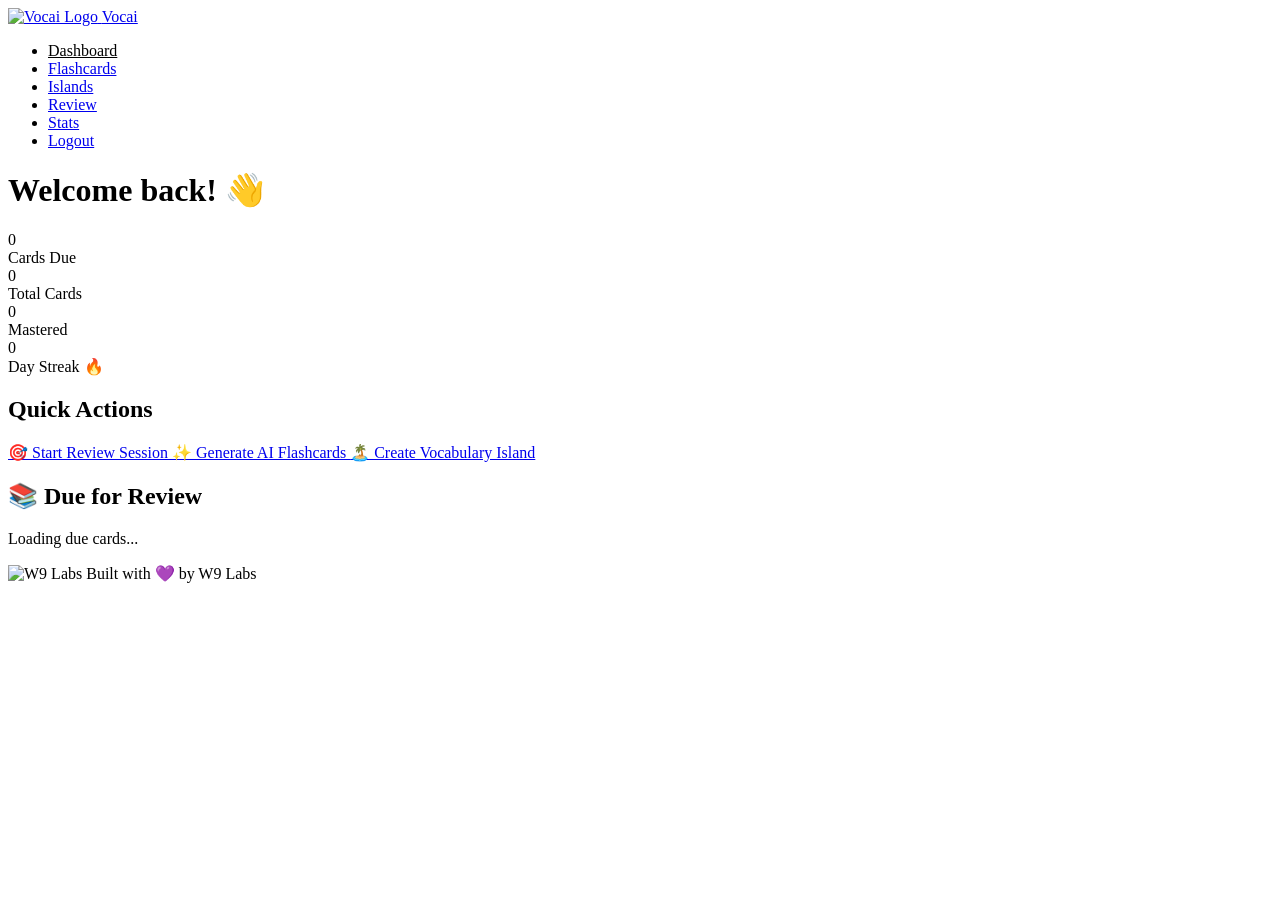
==== public/dashboard.html @ 8376a0ac "feat: Initial Vocai app - AI vocabulary learning with spaced repetition - Rust + Axum backend with N" ====
<!DOCTYPE html>
<html lang="en">
<head>
    <meta charset="UTF-8">
    <meta name="viewport" content="width=device-width, initial-scale=1.0">
    <meta name="description" content="Your Vocai dashboard — track vocabulary learning progress, start review sessions, and manage flashcards.">
    <meta name="robots" content="noindex, nofollow">
    <title>Dashboard — Vocai: Vocab+AI</title>
    <link rel="icon" type="image/svg+xml" href="/w9-logo/logo.svg">
    <link href="https://fonts.googleapis.com/css2?family=Space+Grotesk:wght@400;500;600;700&family=Inter:wght@300;400;500;600;700&family=JetBrains+Mono:wght@400;500;600&display=swap" rel="stylesheet">
    <link rel="stylesheet" href="/assets/css/vocai.css">
</head>
<body>
    <div class="page-wrapper">
        <!-- Navigation -->
        <nav class="nav">
            <div class="container nav__inner">
                <a href="/" class="nav__logo">
                    <img src="/w9-logo/workmark-transparent.svg" alt="Vocai Logo" />
                    <span>Vocai</span>
                </a>
                <ul class="nav__links">
                    <li><a href="/dashboard" class="nav__link" style="color: var(--secondary);">Dashboard</a></li>
                    <li><a href="/flashcards" class="nav__link">Flashcards</a></li>
                    <li><a href="/islands" class="nav__link">Islands</a></li>
                    <li><a href="/review" class="nav__link">Review</a></li>
                    <li><a href="/stats" class="nav__link">Stats</a></li>
                    <li><a href="/logout" class="btn btn--secondary btn--sm">Logout</a></li>
                </ul>
            </div>
        </nav>

        <!-- Dashboard -->
        <main>
            <div class="container">
                <h1>Welcome back! 👋</h1>
                
                <!-- Quick Stats -->
                <div class="grid grid--4col mb-xl">
                    <div class="stats-card">
                        <div class="stats-card__value" id="stat-due-cards">0</div>
                        <div class="stats-card__label">Cards Due</div>
                    </div>
                    <div class="stats-card">
                        <div class="stats-card__value" id="stat-total-cards">0</div>
                        <div class="stats-card__label">Total Cards</div>
                    </div>
                    <div class="stats-card">
                        <div class="stats-card__value" id="stat-mastered">0</div>
                        <div class="stats-card__label">Mastered</div>
                    </div>
                    <div class="stats-card">
                        <div class="stats-card__value" id="stat-streak">0</div>
                        <div class="stats-card__label">Day Streak 🔥</div>
                    </div>
                </div>

                <!-- Quick Actions -->
                <div class="card mb-xl">
                    <h2>Quick Actions</h2>
                    <div class="grid grid--3col mt-md">
                        <a href="/review" class="btn btn--primary btn--lg">
                            🎯 Start Review Session
                        </a>
                        <a href="/flashcards/new" class="btn btn--secondary btn--lg">
                            ✨ Generate AI Flashcards
                        </a>
                        <a href="/islands/new" class="btn btn--secondary btn--lg">
                            🏝️ Create Vocabulary Island
                        </a>
                    </div>
                </div>

                <!-- Due for Review -->
                <div class="card">
                    <h2>📚 Due for Review</h2>
                    <div id="due-cards-container" class="mt-md">
                        <p class="text-secondary">Loading due cards...</p>
                    </div>
                </div>
            </div>
        </main>

        <!-- Footer -->
        <footer class="footer">
            <div class="container footer__inner">
                <div class="footer__logo">
                    <img src="/w9-logo/workmark-transparent.svg" alt="W9 Labs" />
                    <span>Built with 💜 by W9 Labs</span>
                </div>
            </div>
        </footer>
    </div>

    <script>
        // Load dashboard stats
        document.addEventListener('DOMContentLoaded', async () => {
            try {
                const response = await fetch('/stats');
                const stats = await response.json();
                
                document.getElementById('stat-due-cards').textContent = stats.due_count || 0;
                document.getElementById('stat-total-cards').textContent = stats.total_cards || 0;
                document.getElementById('stat-mastered').textContent = stats.mastered_words || 0;
                document.getElementById('stat-streak').textContent = stats.current_streak || 0;
            } catch (error) {
                console.error('Failed to load stats:', error);
            }
        });
    </script>
</body>
</html>
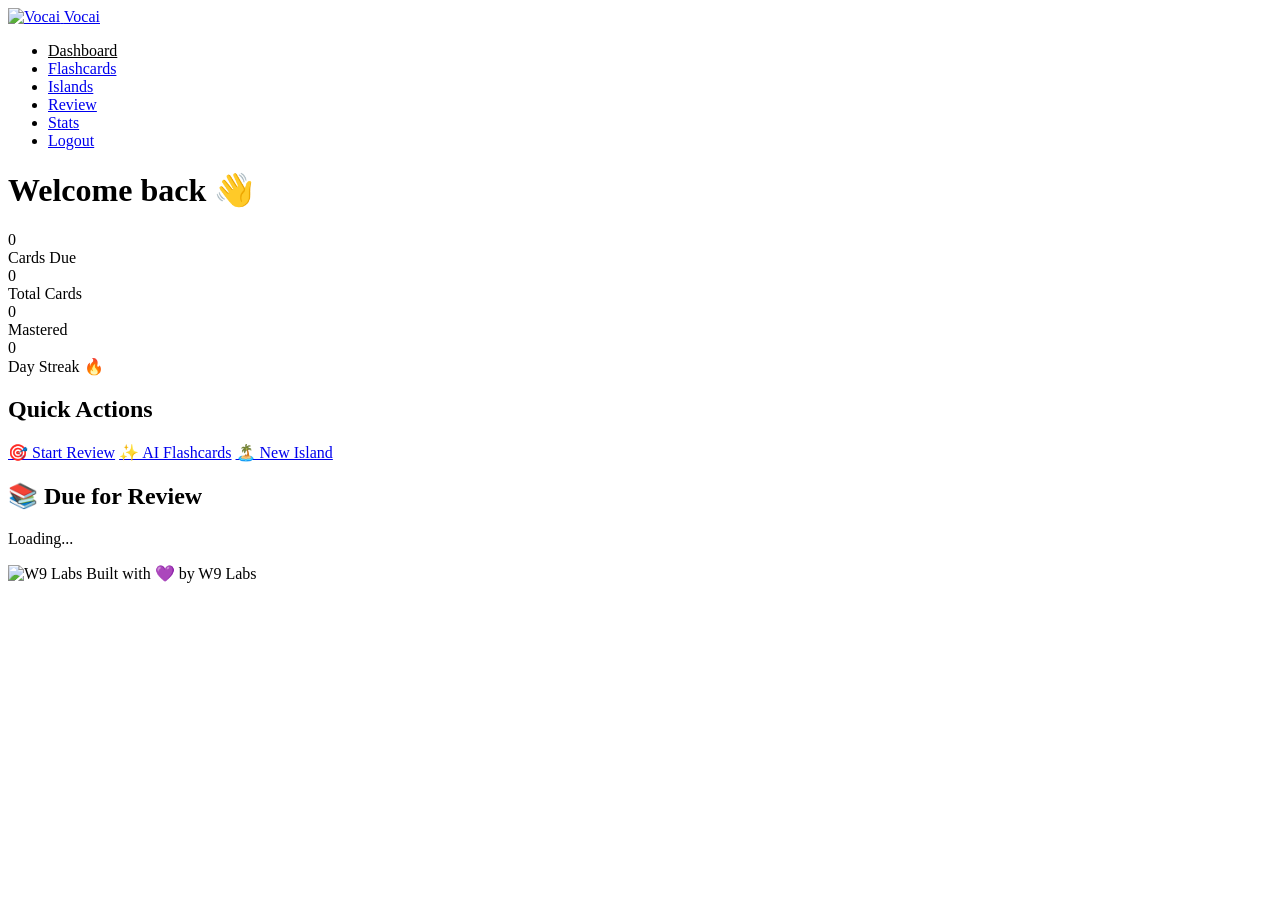
==== commit 26c202b6: "feat: complete UI/UX - all pages serve HTML, fix OAuth to match W9 Labs pattern, 2026 color palette " ====
--- a/public/dashboard.html
+++ b/public/dashboard.html
@@ -5,22 +5,21 @@
     <meta name="viewport" content="width=device-width, initial-scale=1.0">
     <meta name="description" content="Your Vocai dashboard — track vocabulary learning progress, start review sessions, and manage flashcards.">
     <meta name="robots" content="noindex, nofollow">
-    <title>Dashboard — Vocai: Vocab+AI</title>
+    <title>Dashboard — Vocai</title>
     <link rel="icon" type="image/svg+xml" href="/w9-logo/logo.svg">
     <link href="https://fonts.googleapis.com/css2?family=Space+Grotesk:wght@400;500;600;700&family=Inter:wght@300;400;500;600;700&family=JetBrains+Mono:wght@400;500;600&display=swap" rel="stylesheet">
     <link rel="stylesheet" href="/assets/css/vocai.css">
 </head>
 <body>
     <div class="page-wrapper">
-        <!-- Navigation -->
         <nav class="nav">
             <div class="container nav__inner">
                 <a href="/" class="nav__logo">
-                    <img src="/w9-logo/workmark-transparent.svg" alt="Vocai Logo" />
+                    <img src="/w9-logo/workmark-transparent.svg" alt="Vocai" />
                     <span>Vocai</span>
                 </a>
                 <ul class="nav__links">
-                    <li><a href="/dashboard" class="nav__link" style="color: var(--secondary);">Dashboard</a></li>
+                    <li><a href="/dashboard" class="nav__link" style="color:var(--secondary)">Dashboard</a></li>
                     <li><a href="/flashcards" class="nav__link">Flashcards</a></li>
                     <li><a href="/islands" class="nav__link">Islands</a></li>
                     <li><a href="/review" class="nav__link">Review</a></li>
@@ -30,58 +29,47 @@
             </div>
         </nav>
 
-        <!-- Dashboard -->
         <main>
             <div class="container">
-                <h1>Welcome back! 👋</h1>
-                
-                <!-- Quick Stats -->
+                <h1>Welcome back 👋</h1>
+
                 <div class="grid grid--4col mb-xl">
                     <div class="stats-card">
-                        <div class="stats-card__value" id="stat-due-cards">0</div>
+                        <div class="stats-card__value" id="stat-due" style="color:var(--warning)">0</div>
                         <div class="stats-card__label">Cards Due</div>
                     </div>
                     <div class="stats-card">
-                        <div class="stats-card__value" id="stat-total-cards">0</div>
+                        <div class="stats-card__value" id="stat-total" style="color:var(--primary-light)">0</div>
                         <div class="stats-card__label">Total Cards</div>
                     </div>
                     <div class="stats-card">
-                        <div class="stats-card__value" id="stat-mastered">0</div>
+                        <div class="stats-card__value" id="stat-mastered" style="color:var(--success)">0</div>
                         <div class="stats-card__label">Mastered</div>
                     </div>
                     <div class="stats-card">
-                        <div class="stats-card__value" id="stat-streak">0</div>
+                        <div class="stats-card__value" id="stat-streak" style="color:var(--voxel-yellow)">0</div>
                         <div class="stats-card__label">Day Streak 🔥</div>
                     </div>
                 </div>
 
-                <!-- Quick Actions -->
                 <div class="card mb-xl">
                     <h2>Quick Actions</h2>
                     <div class="grid grid--3col mt-md">
-                        <a href="/review" class="btn btn--primary btn--lg">
-                            🎯 Start Review Session
-                        </a>
-                        <a href="/flashcards/new" class="btn btn--secondary btn--lg">
-                            ✨ Generate AI Flashcards
-                        </a>
-                        <a href="/islands/new" class="btn btn--secondary btn--lg">
-                            🏝️ Create Vocabulary Island
-                        </a>
+                        <a href="/review" class="btn btn--primary btn--lg">🎯 Start Review</a>
+                        <a href="/flashcards/new" class="btn btn--secondary btn--lg">✨ AI Flashcards</a>
+                        <a href="/islands/new" class="btn btn--secondary btn--lg">🏝️ New Island</a>
                     </div>
                 </div>
 
-                <!-- Due for Review -->
                 <div class="card">
                     <h2>📚 Due for Review</h2>
-                    <div id="due-cards-container" class="mt-md">
-                        <p class="text-secondary">Loading due cards...</p>
+                    <div id="due-cards" class="mt-md">
+                        <p class="text-secondary">Loading...</p>
                     </div>
                 </div>
             </div>
         </main>
 
-        <!-- Footer -->
         <footer class="footer">
             <div class="container footer__inner">
                 <div class="footer__logo">
@@ -93,19 +81,14 @@
     </div>
 
     <script>
-        // Load dashboard stats
         document.addEventListener('DOMContentLoaded', async () => {
             try {
-                const response = await fetch('/stats');
-                const stats = await response.json();
-                
-                document.getElementById('stat-due-cards').textContent = stats.due_count || 0;
-                document.getElementById('stat-total-cards').textContent = stats.total_cards || 0;
-                document.getElementById('stat-mastered').textContent = stats.mastered_words || 0;
-                document.getElementById('stat-streak').textContent = stats.current_streak || 0;
-            } catch (error) {
-                console.error('Failed to load stats:', error);
-            }
+                const s = await (await fetch('/stats')).json();
+                document.getElementById('stat-due').textContent = s.due_count || 0;
+                document.getElementById('stat-total').textContent = s.total_cards || 0;
+                document.getElementById('stat-mastered').textContent = s.mastered_words || 0;
+                document.getElementById('stat-streak').textContent = s.current_streak || 0;
+            } catch(e) { console.error(e); }
         });
     </script>
 </body>
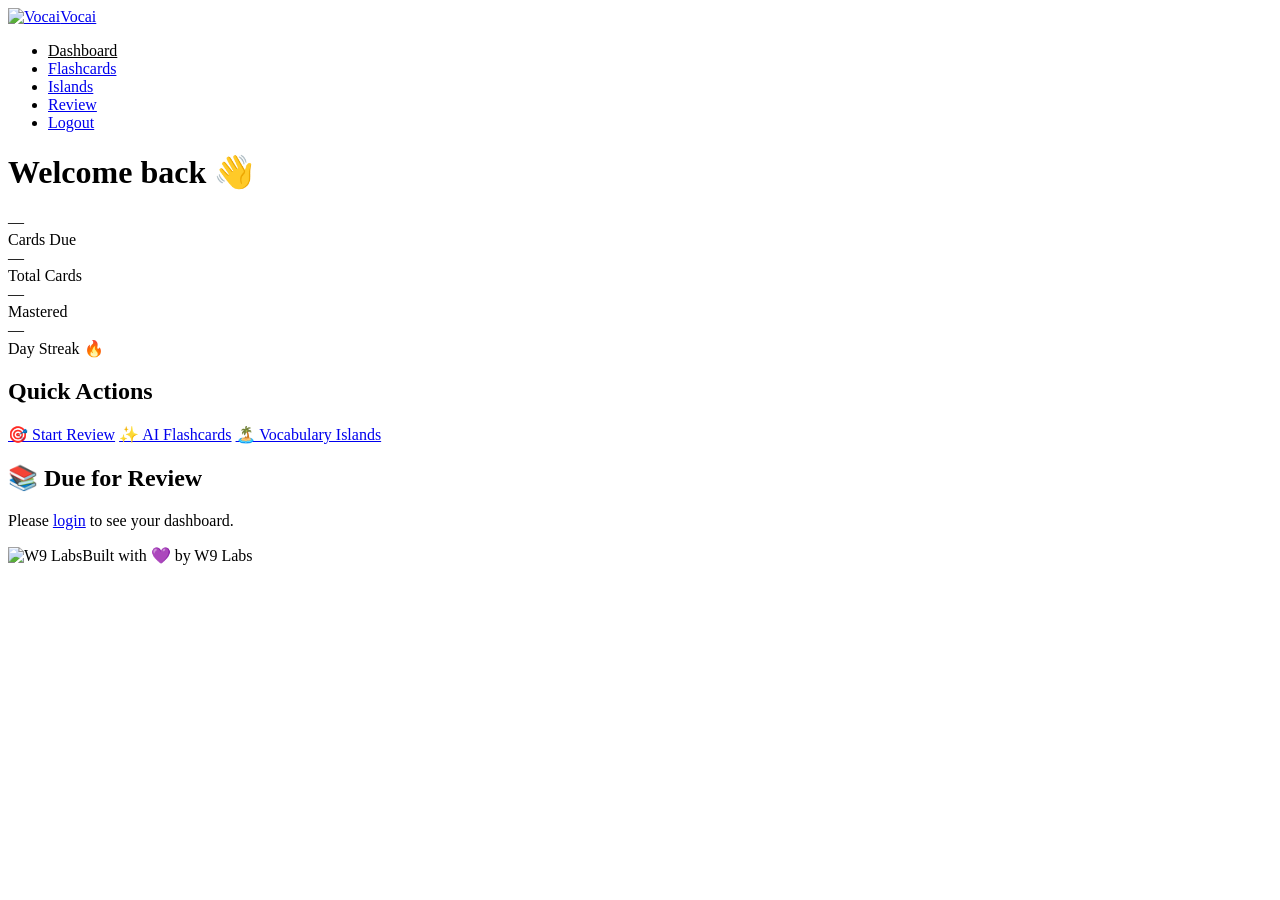
==== commit 50f377d7: "fix: save flashcards to DB, real stats from DB, fix dashboard loading - /flashcards/save now INSERT " ====
--- a/public/dashboard.html
+++ b/public/dashboard.html
@@ -3,8 +3,6 @@
 <head>
     <meta charset="UTF-8">
     <meta name="viewport" content="width=device-width, initial-scale=1.0">
-    <meta name="description" content="Your Vocai dashboard — track vocabulary learning progress, start review sessions, and manage flashcards.">
-    <meta name="robots" content="noindex, nofollow">
     <title>Dashboard — Vocai</title>
     <link rel="icon" type="image/svg+xml" href="/w9-logo/logo.svg">
     <link href="https://fonts.googleapis.com/css2?family=Space+Grotesk:wght@400;500;600;700&family=Inter:wght@300;400;500;600;700&family=JetBrains+Mono:wght@400;500;600&display=swap" rel="stylesheet">
@@ -14,16 +12,12 @@
     <div class="page-wrapper">
         <nav class="nav">
             <div class="container nav__inner">
-                <a href="/" class="nav__logo">
-                    <img src="/w9-logo/workmark-transparent.svg" alt="Vocai" />
-                    <span>Vocai</span>
-                </a>
+                <a href="/" class="nav__logo"><img src="/w9-logo/workmark-transparent.svg" alt="Vocai" /><span>Vocai</span></a>
                 <ul class="nav__links">
                     <li><a href="/dashboard" class="nav__link" style="color:var(--secondary)">Dashboard</a></li>
                     <li><a href="/flashcards" class="nav__link">Flashcards</a></li>
                     <li><a href="/islands" class="nav__link">Islands</a></li>
                     <li><a href="/review" class="nav__link">Review</a></li>
-                    <li><a href="/stats" class="nav__link">Stats</a></li>
                     <li><a href="/logout" class="btn btn--secondary btn--sm">Logout</a></li>
                 </ul>
             </div>
@@ -34,22 +28,10 @@
                 <h1>Welcome back 👋</h1>
 
                 <div class="grid grid--4col mb-xl">
-                    <div class="stats-card">
-                        <div class="stats-card__value" id="stat-due" style="color:var(--warning)">0</div>
-                        <div class="stats-card__label">Cards Due</div>
-                    </div>
-                    <div class="stats-card">
-                        <div class="stats-card__value" id="stat-total" style="color:var(--primary-light)">0</div>
-                        <div class="stats-card__label">Total Cards</div>
-                    </div>
-                    <div class="stats-card">
-                        <div class="stats-card__value" id="stat-mastered" style="color:var(--success)">0</div>
-                        <div class="stats-card__label">Mastered</div>
-                    </div>
-                    <div class="stats-card">
-                        <div class="stats-card__value" id="stat-streak" style="color:var(--voxel-yellow)">0</div>
-                        <div class="stats-card__label">Day Streak 🔥</div>
-                    </div>
+                    <div class="stats-card"><div class="stats-card__value" id="stat-due" style="color:var(--warning)">—</div><div class="stats-card__label">Cards Due</div></div>
+                    <div class="stats-card"><div class="stats-card__value" id="stat-total" style="color:var(--primary-light)">—</div><div class="stats-card__label">Total Cards</div></div>
+                    <div class="stats-card"><div class="stats-card__value" id="stat-mastered" style="color:var(--success)">—</div><div class="stats-card__label">Mastered</div></div>
+                    <div class="stats-card"><div class="stats-card__value" id="stat-streak" style="color:var(--voxel-yellow)">—</div><div class="stats-card__label">Day Streak 🔥</div></div>
                 </div>
 
                 <div class="card mb-xl">
@@ -57,7 +39,7 @@
                     <div class="grid grid--3col mt-md">
                         <a href="/review" class="btn btn--primary btn--lg">🎯 Start Review</a>
                         <a href="/flashcards/new" class="btn btn--secondary btn--lg">✨ AI Flashcards</a>
-                        <a href="/islands/new" class="btn btn--secondary btn--lg">🏝️ New Island</a>
+                        <a href="/islands" class="btn btn--secondary btn--lg">🏝️ Vocabulary Islands</a>
                     </div>
                 </div>
 
@@ -72,23 +54,31 @@
 
         <footer class="footer">
             <div class="container footer__inner">
-                <div class="footer__logo">
-                    <img src="/w9-logo/workmark-transparent.svg" alt="W9 Labs" />
-                    <span>Built with 💜 by W9 Labs</span>
-                </div>
+                <div class="footer__logo"><img src="/w9-logo/workmark-transparent.svg" alt="W9 Labs" /><span>Built with 💜 by W9 Labs</span></div>
             </div>
         </footer>
     </div>
-
     <script>
         document.addEventListener('DOMContentLoaded', async () => {
             try {
                 const s = await (await fetch('/stats')).json();
-                document.getElementById('stat-due').textContent = s.due_count || 0;
-                document.getElementById('stat-total').textContent = s.total_cards || 0;
-                document.getElementById('stat-mastered').textContent = s.mastered_words || 0;
-                document.getElementById('stat-streak').textContent = s.current_streak || 0;
-            } catch(e) { console.error(e); }
+                document.getElementById('stat-due').textContent = s.due_count ?? 0;
+                document.getElementById('stat-total').textContent = s.total_cards ?? 0;
+                document.getElementById('stat-mastered').textContent = s.mastered_words ?? 0;
+                document.getElementById('stat-streak').textContent = s.current_streak ?? 0;
+
+                // Load due cards
+                const dueCount = s.due_count ?? 0;
+                const dueEl = document.getElementById('due-cards');
+                if (dueCount === 0) {
+                    dueEl.innerHTML = '<p class="text-secondary">No cards due for review. Generate some flashcards to get started!</p><a href="/flashcards/new" class="btn btn--primary mt-md">✨ Generate Flashcards</a>';
+                } else {
+                    dueEl.innerHTML = `<p><a href="/review" class="btn btn--primary">🎯 Review ${dueCount} cards now</a></p>`;
+                }
+            } catch(e) {
+                console.error('Failed to load dashboard:', e);
+                document.getElementById('due-cards').innerHTML = '<p class="text-secondary">Please <a href="/login">login</a> to see your dashboard.</p>';
+            }
         });
     </script>
 </body>
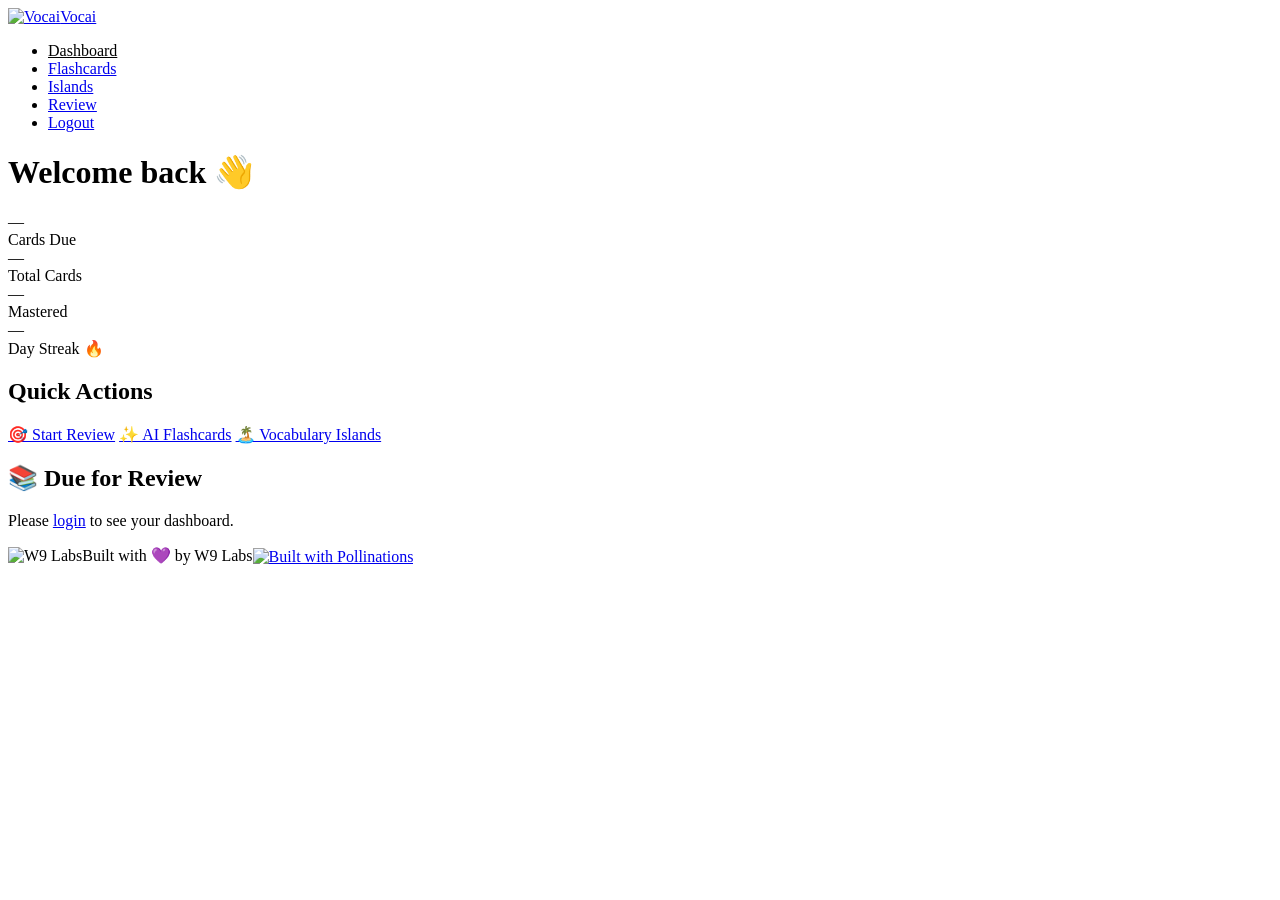
==== commit 78847f16: "feat: add Pollinations badge to footer of all pages - Links to https://pollinations.ai - Shields.io " ====
--- a/public/dashboard.html
+++ b/public/dashboard.html
@@ -6,7 +6,7 @@
     <title>Dashboard — Vocai</title>
     <link rel="icon" type="image/svg+xml" href="/w9-logo/logo.svg">
     <link href="https://fonts.googleapis.com/css2?family=Space+Grotesk:wght@400;500;600;700&family=Inter:wght@300;400;500;600;700&family=JetBrains+Mono:wght@400;500;600&display=swap" rel="stylesheet">
-    <link rel="stylesheet" href="/assets/css/vocai.css">
+    <link rel="stylesheet" href="/assets/css/vocai.css?v=2">
 </head>
 <body>
     <div class="page-wrapper">
@@ -54,7 +54,7 @@
 
         <footer class="footer">
             <div class="container footer__inner">
-                <div class="footer__logo"><img src="/w9-logo/workmark-transparent.svg" alt="W9 Labs" /><span>Built with 💜 by W9 Labs</span></div>
+                <div class="footer__logo"><img src="/w9-logo/workmark-transparent.svg" alt="W9 Labs" /><span>Built with 💜 by W9 Labs</span><a href="https://pollinations.ai" target="_blank" rel="noopener"><img src="https://img.shields.io/badge/Built%20with-Pollinations-8a2be2?style=for-the-badge<span>Built with 💜 by W9 Labs</span>amp;logo=[data-uri]<span>Built with 💜 by W9 Labs</span>amp;logoColor=white<span>Built with 💜 by W9 Labs</span>amp;labelColor=6a0dad" alt="Built with Pollinations" style="height:24px; vertical-align:middle" /></a></div>
             </div>
         </footer>
     </div>
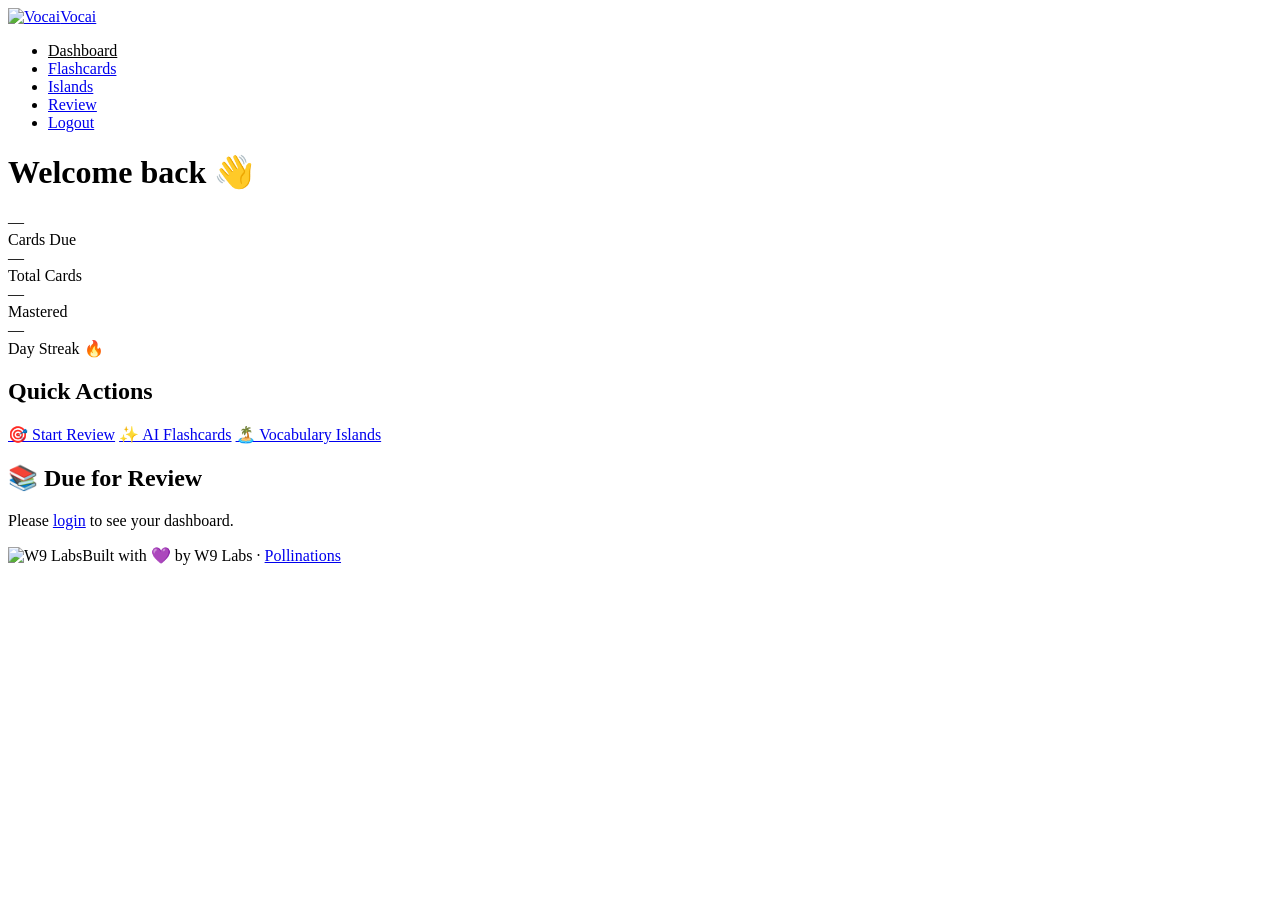
==== commit 87ec448a: "Migrate Pollinations image flow Co-authored-by: Copilot <223556219+Copilot@users.noreply.github.com>" ====
--- a/public/dashboard.html
+++ b/public/dashboard.html
@@ -54,7 +54,7 @@
 
         <footer class="footer">
             <div class="container footer__inner">
-                <div class="footer__logo"><img src="/w9-logo/workmark-transparent.svg" alt="W9 Labs" /><span>Built with 💜 by W9 Labs</span><a href="https://pollinations.ai" target="_blank" rel="noopener"><img src="https://img.shields.io/badge/Built%20with-Pollinations-8a2be2?style=for-the-badge<span>Built with 💜 by W9 Labs</span>amp;logo=[data-uri]<span>Built with 💜 by W9 Labs</span>amp;logoColor=white<span>Built with 💜 by W9 Labs</span>amp;labelColor=6a0dad" alt="Built with Pollinations" style="height:24px; vertical-align:middle" /></a></div>
+                <div class="footer__logo"><img src="/w9-logo/workmark-transparent.svg" alt="W9 Labs" /><span>Built with 💜 by W9 Labs</span> · <a href="https://pollinations.ai" target="_blank" rel="noopener">Pollinations</a></div>
             </div>
         </footer>
     </div>
